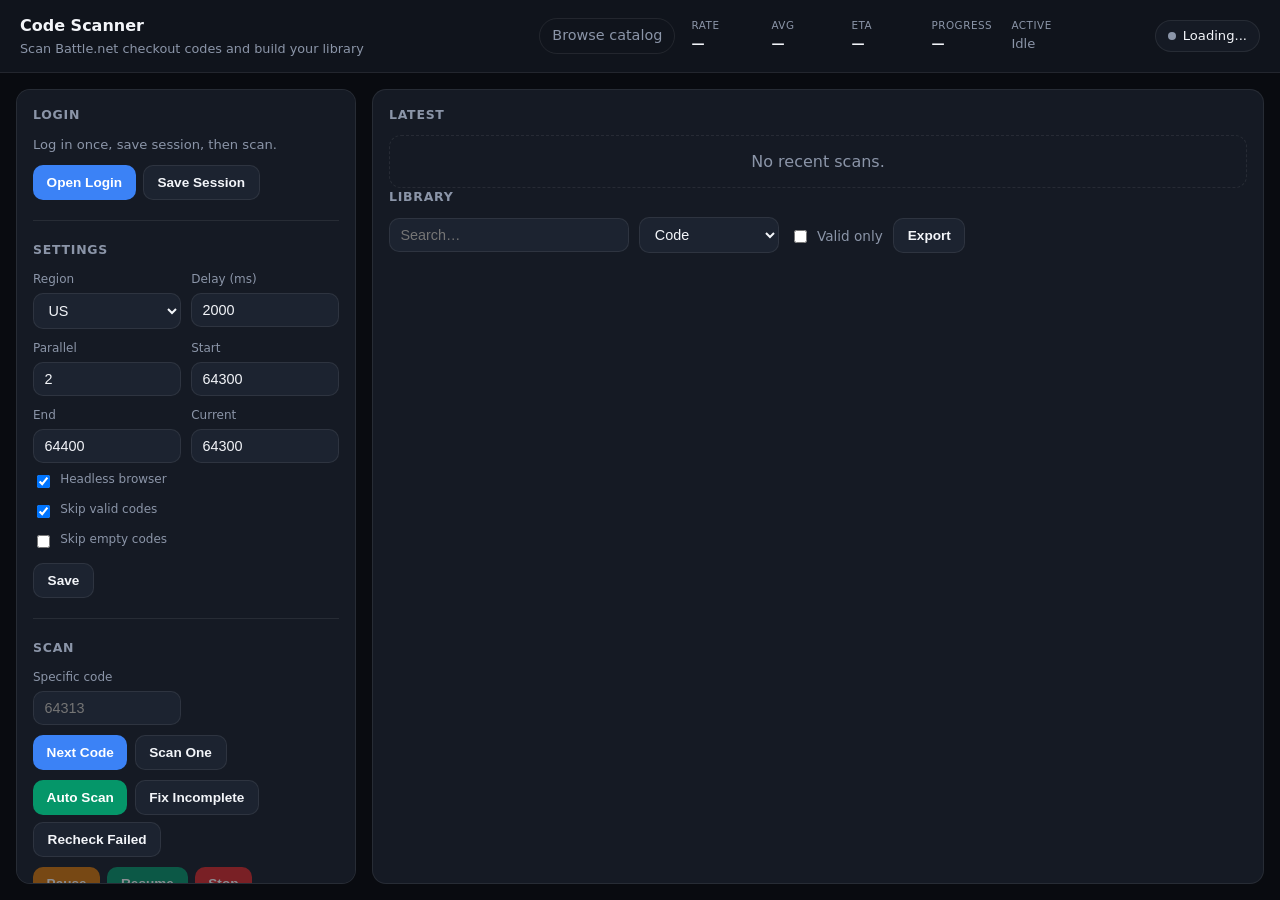
==== static/index.html @ 4c92a4a1 "Initial public release with catalog UI and deploy config. Adds a public browse page, HTTP metadata e" ====
<!DOCTYPE html>
<html lang="en">
<head>
  <meta charset="UTF-8">
  <meta name="viewport" content="width=device-width, initial-scale=1.0">
  <title>Scanner — bore.rip</title>
  <link rel="stylesheet" href="/static/style.css?v=4">
</head>
<body class="scanner-body">
  <header class="scanner-header">
    <div>
      <h1>Code Scanner</h1>
      <div class="subtitle">Scan Battle.net checkout codes and build your library</div>
    </div>
    <div class="header-right">
      <a href="/" class="nav-link">Browse catalog</a>
      <div class="header-stats">
        <div class="header-stat">
          <span class="header-stat-label">Rate</span>
          <span id="sessionRate" class="header-stat-value">—</span>
        </div>
        <div class="header-stat">
          <span class="header-stat-label">Avg</span>
          <span id="sessionAvgScan" class="header-stat-value">—</span>
        </div>
        <div class="header-stat">
          <span class="header-stat-label">ETA</span>
          <span id="sessionEta" class="header-stat-value">—</span>
        </div>
        <div class="header-stat">
          <span class="header-stat-label">Progress</span>
          <span id="sessionProgress" class="header-stat-value">—</span>
        </div>
        <div class="header-stat header-stat-wide">
          <span class="header-stat-label">Active</span>
          <span id="currentScanInfo" class="header-stat-value idle">Idle</span>
        </div>
      </div>
      <div class="status-pill">
        <span id="statusDot" class="status-dot"></span>
        <span id="statusText">Loading...</span>
      </div>
    </div>
  </header>

  <main class="layout">
    <section class="panel panel-left">
      <div class="panel-section">
        <h2>Login</h2>
        <p class="hint">Log in once, save session, then scan.</p>
        <div class="btn-row">
          <button id="openLoginBtn">Open Login</button>
          <button id="saveLoginBtn" class="secondary">Save Session</button>
        </div>
      </div>

      <div class="panel-section">
        <h2>Settings</h2>
        <div class="grid-2">
          <div>
            <label for="region">Region</label>
            <select id="region">
              <option value="us">US</option>
              <option value="eu">EU</option>
              <option value="kr">KR</option>
              <option value="tw">TW</option>
            </select>
          </div>
          <div>
            <label for="delayMs">Delay (ms)</label>
            <input id="delayMs" type="number" min="0" step="100" value="2000">
          </div>
          <div>
            <label for="concurrency">Parallel</label>
            <input id="concurrency" type="number" min="1" step="1" value="2">
          </div>
          <div>
            <label for="startCode">Start</label>
            <input id="startCode" type="number" value="64300">
          </div>
          <div>
            <label for="endCode">End</label>
            <input id="endCode" type="number" value="64400">
          </div>
          <div>
            <label for="currentCode">Current</label>
            <input id="currentCode" type="number" value="64300">
          </div>
        </div>
        <div class="checkbox-row">
          <input id="headless" type="checkbox" checked>
          <label for="headless">Headless browser</label>
        </div>
        <div class="checkbox-row">
          <input id="skipScanned" type="checkbox" checked>
          <label for="skipScanned">Skip valid codes</label>
        </div>
        <div class="checkbox-row">
          <input id="skipNoProduct" type="checkbox">
          <label for="skipNoProduct">Skip empty codes</label>
        </div>
        <div class="btn-row">
          <button id="saveSettingsBtn" class="secondary">Save</button>
        </div>
      </div>

      <div class="panel-section">
        <h2>Scan</h2>
        <div class="grid-2">
          <div>
            <label for="scanOneCode">Specific code</label>
            <input id="scanOneCode" type="number" placeholder="64313">
          </div>
        </div>
        <div class="btn-row">
          <button id="nextBtn">Next Code</button>
          <button id="scanOneBtn" class="secondary">Scan One</button>
        </div>
        <div class="btn-row">
          <button id="autoStartBtn" class="success">Auto Scan</button>
          <button id="enrichIncompleteBtn" class="secondary">Fix Incomplete</button>
          <button id="revalidateBtn" class="secondary">Recheck Failed</button>
        </div>
        <div class="btn-row">
          <button id="autoPauseBtn" class="warning" disabled>Pause</button>
          <button id="autoResumeBtn" class="success" disabled>Resume</button>
          <button id="autoStopBtn" class="danger" disabled>Stop</button>
        </div>
        <div id="currentResult" class="current-result">
          <div class="empty-state compact">No scan yet.</div>
        </div>
      </div>
    </section>

    <section class="panel panel-right">
      <h2>Latest</h2>
      <div id="recentStrip" class="recent-strip">
        <div class="empty-state compact">No recent scans.</div>
      </div>

      <h2>Library</h2>
      <div class="library-toolbar">
        <input id="searchInput" type="search" placeholder="Search…">
        <select id="sortBy">
          <option value="code">Code</option>
          <option value="code_desc">Code ↓</option>
          <option value="game">Game</option>
          <option value="name">Name</option>
          <option value="checked">Recent</option>
        </select>
        <label class="checkbox-row">
          <input id="validOnly" type="checkbox">
          Valid only
        </label>
        <button id="exportBtn" class="secondary">Export</button>
        <span id="libraryStats" class="library-stats"></span>
      </div>
      <div id="libraryScroll" class="library-scroll">
        <div id="libraryVirtual" class="library-virtual">
          <div id="libraryGrid" class="library-grid"></div>
        </div>
      </div>
    </section>
  </main>

  <script src="/static/app.js?v=26"></script>
</body>
</html>
---- static/style.css ----
:root {
  --bg: #090b10;
  --bg-elevated: #11151d;
  --panel: #151a24;
  --panel-2: #1c2330;
  --border: rgba(255, 255, 255, 0.08);
  --text: #f3f5f9;
  --muted: #8b95a8;
  --accent: #3b82f6;
  --accent-hover: #60a5fa;
  --success: #34d399;
  --danger: #f87171;
  --warning: #fbbf24;
  --radius: 14px;
  --shadow: 0 12px 40px rgba(0, 0, 0, 0.35);
}

* {
  box-sizing: border-box;
}

html,
body {
  margin: 0;
  min-height: 100%;
}

body {
  font-family: Inter, "Segoe UI", system-ui, sans-serif;
  background: var(--bg);
  color: var(--text);
  line-height: 1.5;
}

a {
  color: var(--accent-hover);
  text-decoration: none;
}

a:hover {
  text-decoration: underline;
}

.hidden {
  display: none !important;
}

.muted {
  color: var(--muted);
}

/* ── Public browse ── */

.browse-body {
  background:
    radial-gradient(ellipse 80% 50% at 50% -20%, rgba(59, 130, 246, 0.18), transparent),
    var(--bg);
}

.site-header {
  display: flex;
  align-items: center;
  justify-content: space-between;
  padding: 1rem 1.5rem;
  border-bottom: 1px solid var(--border);
  backdrop-filter: blur(12px);
  position: sticky;
  top: 0;
  z-index: 20;
  background: rgba(9, 11, 16, 0.85);
}

.site-brand {
  display: flex;
  align-items: baseline;
  gap: 0.75rem;
}

.brand-link {
  font-size: 1.15rem;
  font-weight: 700;
  color: var(--text);
  text-decoration: none;
  letter-spacing: -0.02em;
}

.brand-tag {
  color: var(--muted);
  font-size: 0.85rem;
}

.site-nav {
  display: flex;
  gap: 0.75rem;
}

.nav-link {
  color: var(--muted);
  font-size: 0.9rem;
  padding: 0.4rem 0.75rem;
  border-radius: 999px;
  border: 1px solid var(--border);
  text-decoration: none;
}

.nav-link:hover {
  color: var(--text);
  border-color: rgba(255, 255, 255, 0.18);
  text-decoration: none;
}

.browse-main {
  max-width: 1280px;
  margin: 0 auto;
  padding: 2rem 1.5rem 4rem;
}

.browse-hero {
  text-align: center;
  margin-bottom: 2rem;
}

.browse-hero h1 {
  margin: 0 0 0.5rem;
  font-size: clamp(1.75rem, 4vw, 2.5rem);
  font-weight: 700;
  letter-spacing: -0.03em;
}

.browse-lead {
  margin: 0 auto 1.5rem;
  max-width: 540px;
  color: var(--muted);
}

.search-bar {
  display: flex;
  gap: 0.75rem;
  max-width: 640px;
  margin: 0 auto 1rem;
}

.search-bar input,
.search-bar select {
  border: 1px solid var(--border);
  background: var(--panel);
  color: var(--text);
  border-radius: 999px;
  padding: 0.85rem 1.1rem;
  font-size: 0.95rem;
}

.search-bar input {
  flex: 1;
}

.search-bar input:focus,
.search-bar select:focus {
  outline: 2px solid rgba(59, 130, 246, 0.35);
  border-color: var(--accent);
}

.search-bar select {
  min-width: 150px;
}

.stats-row {
  color: var(--muted);
  font-size: 0.9rem;
  margin-bottom: 1rem;
}

.game-filters {
  display: flex;
  flex-wrap: wrap;
  gap: 0.5rem;
  justify-content: center;
}

.game-chip {
  border: 1px solid var(--border);
  background: var(--panel);
  color: var(--muted);
  border-radius: 999px;
  padding: 0.35rem 0.85rem;
  font-size: 0.82rem;
  cursor: pointer;
}

.game-chip span {
  opacity: 0.7;
  margin-left: 0.25rem;
}

.game-chip.active,
.game-chip:hover {
  color: var(--text);
  border-color: rgba(59, 130, 246, 0.45);
  background: rgba(59, 130, 246, 0.12);
}

.product-grid {
  display: grid;
  grid-template-columns: repeat(auto-fill, minmax(240px, 1fr));
  gap: 1rem;
}

.product-card {
  background: var(--panel);
  border: 1px solid var(--border);
  border-radius: var(--radius);
  overflow: hidden;
  cursor: pointer;
  transition: transform 0.15s ease, border-color 0.15s ease, box-shadow 0.15s ease;
}

.product-card:hover,
.product-card:focus-visible {
  transform: translateY(-2px);
  border-color: rgba(255, 255, 255, 0.14);
  box-shadow: var(--shadow);
  outline: none;
}

.product-thumb {
  aspect-ratio: 16 / 10;
  background: #06080c;
  overflow: hidden;
}

.product-thumb img {
  width: 100%;
  height: 100%;
  object-fit: cover;
  display: block;
}

.thumb-fallback {
  width: 100%;
  height: 100%;
  display: grid;
  place-items: center;
  background: linear-gradient(135deg, #141a24, #0a0d12);
  color: var(--muted);
  font-size: 0.85rem;
  text-align: center;
  padding: 1rem;
}

.thumb-fallback.large {
  min-height: 220px;
  font-size: 1rem;
}

.product-body {
  padding: 0.9rem 1rem 1rem;
}

.product-meta {
  display: flex;
  align-items: center;
  justify-content: space-between;
  gap: 0.5rem;
  margin-bottom: 0.35rem;
}

.product-code {
  color: var(--muted);
  font-size: 0.78rem;
  font-variant-numeric: tabular-nums;
}

.product-game {
  font-size: 0.72rem;
  font-weight: 600;
  color: var(--game-accent, var(--accent));
  background: color-mix(in srgb, var(--game-accent, var(--accent)) 16%, transparent);
  padding: 0.12rem 0.45rem;
  border-radius: 999px;
  white-space: nowrap;
  overflow: hidden;
  text-overflow: ellipsis;
  max-width: 55%;
}

.product-name {
  margin: 0;
  font-size: 0.95rem;
  font-weight: 600;
  line-height: 1.35;
  display: -webkit-box;
  -webkit-line-clamp: 2;
  -webkit-box-orient: vertical;
  overflow: hidden;
}

.product-price {
  margin-top: 0.45rem;
  color: var(--success);
  font-weight: 600;
  font-size: 0.88rem;
}

.load-more-sentinel {
  height: 1px;
}

.loading-state,
.browse-empty {
  text-align: center;
  color: var(--muted);
  padding: 2rem;
}

.product-modal {
  border: none;
  padding: 0;
  background: transparent;
  max-width: min(920px, calc(100vw - 2rem));
  width: 100%;
}

.product-modal::backdrop {
  background: rgba(0, 0, 0, 0.72);
  backdrop-filter: blur(4px);
}

.modal-inner {
  background: var(--panel);
  border: 1px solid var(--border);
  border-radius: calc(var(--radius) + 4px);
  padding: 1.25rem;
  position: relative;
  box-shadow: var(--shadow);
}

.modal-close {
  position: absolute;
  top: 0.75rem;
  right: 0.75rem;
  width: 2rem;
  height: 2rem;
  border: none;
  border-radius: 999px;
  background: var(--panel-2);
  color: var(--text);
  font-size: 1.25rem;
  cursor: pointer;
  z-index: 2;
}

.modal-grid {
  display: grid;
  grid-template-columns: 1fr 1fr;
  gap: 1.25rem;
}

.modal-media img {
  width: 100%;
  border-radius: 10px;
  display: block;
}

.modal-code {
  color: var(--muted);
  font-size: 0.85rem;
  margin: 0 0 0.35rem;
}

.modal-details h2 {
  margin: 0 0 0.5rem;
  font-size: 1.35rem;
}

.modal-game {
  color: var(--accent-hover);
  font-weight: 600;
  margin: 0 0 0.35rem;
}

.modal-price {
  color: var(--success);
  font-size: 1.1rem;
  font-weight: 700;
  margin: 0 0 1rem;
}

.btn-primary {
  display: inline-flex;
  align-items: center;
  justify-content: center;
  padding: 0.7rem 1.1rem;
  border-radius: 10px;
  background: var(--accent);
  color: white;
  font-weight: 600;
  text-decoration: none;
}

.btn-primary:hover {
  background: var(--accent-hover);
  text-decoration: none;
}

.site-footer {
  border-top: 1px solid var(--border);
  padding: 1.5rem;
  text-align: center;
  color: var(--muted);
  font-size: 0.85rem;
}

.site-footer p {
  margin: 0.25rem 0;
}

/* ── Scanner (admin) ── */

.scanner-body {
  display: flex;
  flex-direction: column;
  height: 100vh;
  overflow: hidden;
}

.scanner-header {
  flex: 0 0 auto;
  display: flex;
  align-items: center;
  justify-content: space-between;
  padding: 0.85rem 1.25rem;
  border-bottom: 1px solid var(--border);
  background: rgba(17, 21, 29, 0.95);
}

.scanner-header h1 {
  margin: 0;
  font-size: 1rem;
  font-weight: 600;
}

.scanner-header .subtitle {
  color: var(--muted);
  font-size: 0.8rem;
  margin-top: 0.1rem;
}

.header-right {
  display: flex;
  align-items: center;
  gap: 1rem;
  flex-wrap: wrap;
  justify-content: flex-end;
}

.header-stats {
  display: flex;
  flex-wrap: wrap;
  gap: 0.65rem 1rem;
}

.header-stat {
  display: flex;
  flex-direction: column;
  gap: 0.05rem;
  min-width: 4rem;
}

.header-stat-wide {
  min-width: 8rem;
  max-width: 16rem;
}

.header-stat-label {
  color: var(--muted);
  font-size: 0.65rem;
  text-transform: uppercase;
  letter-spacing: 0.05em;
}

.header-stat-value {
  font-size: 0.82rem;
  font-weight: 600;
  font-variant-numeric: tabular-nums;
  white-space: nowrap;
  overflow: hidden;
  text-overflow: ellipsis;
}

.header-stat-value.active { color: var(--success); }
.header-stat-value.stuck { color: var(--warning); }
.header-stat-value.idle { color: var(--muted); font-weight: 500; }

.status-pill {
  display: inline-flex;
  align-items: center;
  gap: 0.4rem;
  padding: 0.35rem 0.75rem;
  border-radius: 999px;
  background: var(--panel);
  border: 1px solid var(--border);
  font-size: 0.82rem;
}

.status-dot {
  width: 8px;
  height: 8px;
  border-radius: 50%;
  background: var(--muted);
}

.status-dot.running { background: var(--success); }
.status-dot.paused { background: var(--warning); }
.status-dot.needs_login { background: var(--danger); }

.layout {
  flex: 1;
  display: grid;
  grid-template-columns: 340px 1fr;
  gap: 1rem;
  padding: 1rem;
  min-height: 0;
  overflow: hidden;
}

.panel {
  background: var(--panel);
  border: 1px solid var(--border);
  border-radius: var(--radius);
  padding: 1rem;
  min-height: 0;
}

.panel-left {
  overflow-y: auto;
}

.panel-right {
  display: flex;
  flex-direction: column;
  overflow: hidden;
}

.panel h2 {
  margin: 0 0 0.65rem;
  font-size: 0.78rem;
  text-transform: uppercase;
  letter-spacing: 0.06em;
  color: var(--muted);
}

.panel-section {
  margin-bottom: 1.25rem;
  padding-bottom: 1.25rem;
  border-bottom: 1px solid var(--border);
}

.panel-section:last-child {
  border-bottom: none;
  margin-bottom: 0;
  padding-bottom: 0;
}

.hint {
  color: var(--muted);
  font-size: 0.82rem;
  margin: 0 0 0.65rem;
}

.grid-2 {
  display: grid;
  grid-template-columns: 1fr 1fr;
  gap: 0.65rem;
}

label {
  display: block;
  font-size: 0.75rem;
  color: var(--muted);
  margin-bottom: 0.3rem;
}

input,
select {
  width: 100%;
  padding: 0.5rem 0.65rem;
  border-radius: 10px;
  border: 1px solid var(--border);
  background: var(--panel-2);
  color: var(--text);
  font-size: 0.9rem;
}

input:focus,
select:focus {
  outline: 2px solid rgba(59, 130, 246, 0.35);
  border-color: var(--accent);
}

.btn-row {
  display: flex;
  flex-wrap: wrap;
  gap: 0.45rem;
  margin-top: 0.65rem;
}

button {
  border: none;
  border-radius: 10px;
  padding: 0.55rem 0.85rem;
  font-weight: 600;
  font-size: 0.85rem;
  cursor: pointer;
  color: white;
  background: var(--accent);
}

button:hover { background: var(--accent-hover); }
button.secondary { background: var(--panel-2); border: 1px solid var(--border); color: var(--text); }
button.success { background: #059669; }
button.warning { background: #d97706; }
button.danger { background: #dc2626; }
button:disabled { opacity: 0.5; cursor: not-allowed; }

.current-result {
  margin-top: 0.75rem;
  padding: 0.85rem;
  border-radius: 12px;
  background: var(--panel-2);
  border: 1px solid var(--border);
  min-height: 140px;
}

.current-result.valid { border-color: rgba(52, 211, 153, 0.35); }
.current-result.no-product { border-color: rgba(140, 150, 170, 0.25); }
.current-result.failed { border-color: rgba(251, 191, 36, 0.4); }

.current-result .name {
  font-size: 1rem;
  font-weight: 600;
  margin: 0.35rem 0;
}

.current-result .game {
  display: inline-block;
  margin-top: 0.25rem;
  padding: 0.12rem 0.45rem;
  border-radius: 999px;
  background: rgba(59, 130, 246, 0.15);
  color: #93c5fd;
  font-size: 0.72rem;
  font-weight: 600;
}

.current-result img {
  width: 100%;
  max-width: 200px;
  border-radius: 10px;
  margin-top: 0.65rem;
}

.recent-strip {
  display: grid;
  grid-template-columns: repeat(5, minmax(0, 1fr));
  gap: 0.55rem;
  flex: 0 0 auto;
}

.recent-card {
  background: var(--panel-2);
  border: 1px solid var(--border);
  border-radius: 12px;
  padding: 0.55rem;
  min-width: 0;
}

.recent-card.valid { border-color: rgba(52, 211, 153, 0.3); }
.recent-card.failed { border-color: rgba(251, 191, 36, 0.35); }

.recent-card .code { font-size: 0.72rem; color: var(--muted); }
.recent-card .name { font-size: 0.75rem; font-weight: 600; margin: 0.15rem 0; line-height: 1.25; }
.recent-card .price { color: var(--success); font-size: 0.72rem; }

.library-toolbar {
  display: flex;
  flex-wrap: wrap;
  gap: 0.65rem;
  margin-bottom: 0.65rem;
  align-items: center;
}

.library-toolbar input { max-width: 240px; }
.library-toolbar select { width: auto; min-width: 140px; }
.library-stats { color: var(--muted); font-size: 0.82rem; }

.library-scroll {
  flex: 1;
  min-height: 0;
  overflow-y: auto;
}

.library-virtual {
  position: relative;
  width: 100%;
}

.library-grid {
  position: absolute;
  left: 0;
  right: 0;
  top: 0;
  display: grid;
  grid-template-columns: repeat(auto-fill, minmax(210px, 1fr));
  gap: 0.75rem;
}

.library-grid .card { height: 300px; }

.card {
  background: var(--panel-2);
  border: 1px solid var(--border);
  border-radius: 12px;
  overflow: hidden;
  display: flex;
  flex-direction: column;
}

.card.invalid,
.card.no-product { opacity: 0.6; }
.card.failed,
.card.partial { border-color: rgba(251, 191, 36, 0.35); }

.card img,
.card-thumb-placeholder {
  width: 100%;
  height: 130px;
  object-fit: cover;
  background: #06080c;
}

.card-body { padding: 0.65rem; }
.card .code { color: var(--muted); font-size: 0.75rem; }
.card .game {
  display: inline-block;
  margin-top: 0.15rem;
  padding: 0.1rem 0.4rem;
  border-radius: 999px;
  background: rgba(59, 130, 246, 0.15);
  color: #93c5fd;
  font-size: 0.65rem;
  font-weight: 600;
}
.card .name { font-size: 0.88rem; font-weight: 600; margin: 0.2rem 0; line-height: 1.3; }
.card .price { color: var(--success); font-size: 0.82rem; min-height: 1rem; }

.card-actions {
  display: flex;
  gap: 0.35rem;
  margin-top: 0.45rem;
}

.card-actions button,
.card-actions .card-open-link {
  padding: 0.3rem 0.5rem;
  font-size: 0.72rem;
}

.card-actions .card-open-link {
  display: inline-flex;
  align-items: center;
  border-radius: 8px;
  font-weight: 600;
  text-decoration: none;
  color: var(--text);
  background: var(--panel);
  border: 1px solid var(--border);
}

.empty-state {
  color: var(--muted);
  padding: 1.5rem;
  text-align: center;
  border: 1px dashed var(--border);
  border-radius: 12px;
}

.empty-state.compact {
  padding: 0.85rem;
  grid-column: 1 / -1;
}

.checkbox-row {
  display: flex;
  align-items: center;
  gap: 0.45rem;
  margin-top: 0.45rem;
  font-size: 0.85rem;
}

.checkbox-row input { width: auto; }

@media (max-width: 980px) {
  .scanner-body { overflow: auto; height: auto; min-height: 100vh; }
  .layout { grid-template-columns: 1fr; overflow: visible; }
  .panel-right { overflow: visible; }
  .library-scroll { overflow: visible; }
  .recent-strip { grid-template-columns: repeat(2, minmax(0, 1fr)); }
  .modal-grid { grid-template-columns: 1fr; }
}

@media (max-width: 640px) {
  .search-bar { flex-direction: column; }
  .recent-strip { grid-template-columns: 1fr; }
}
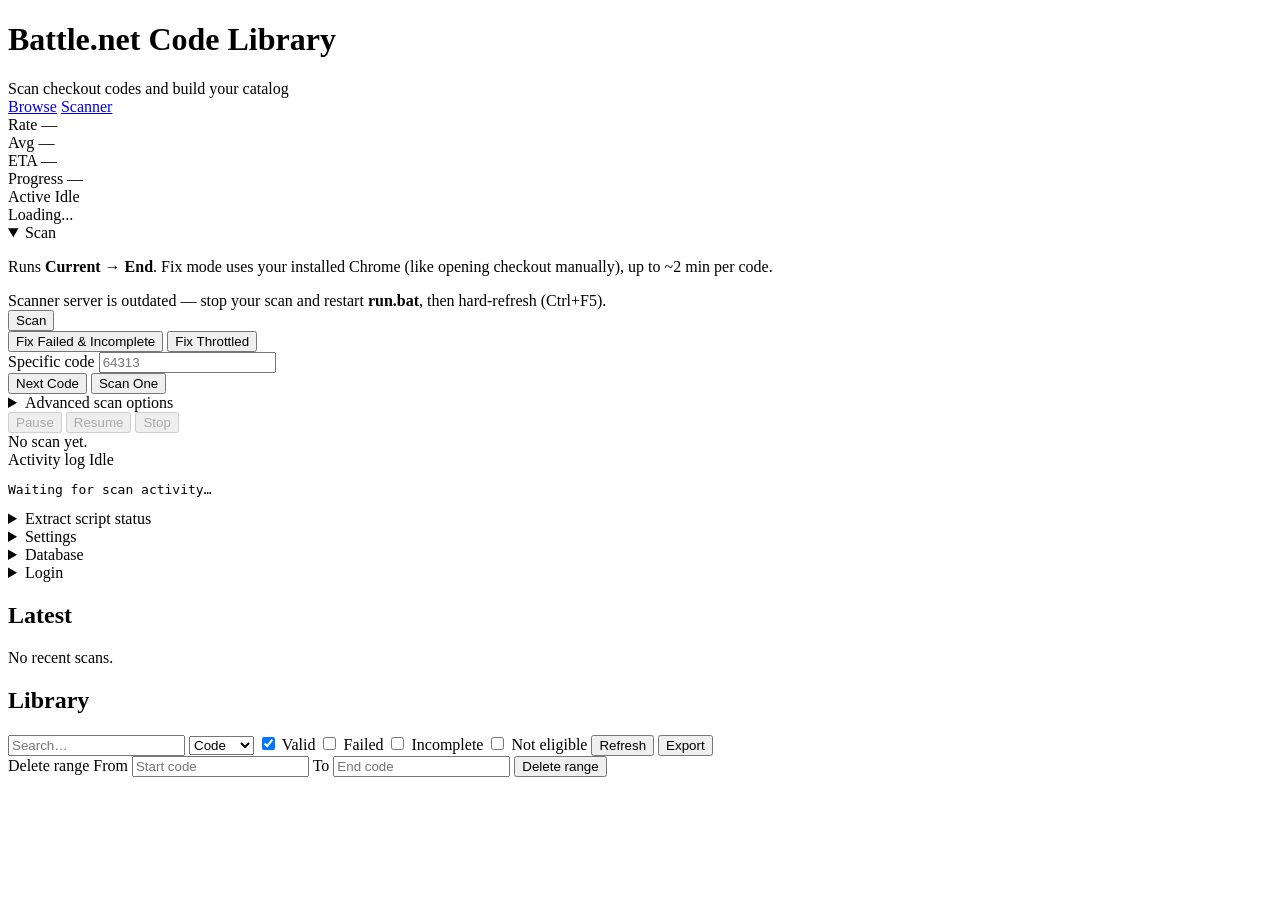
==== commit 904c1c9f: "Improve scanner reliability, fix queues, and catalog publishing." ====
--- a/static/index.html
+++ b/static/index.html
@@ -3,17 +3,19 @@
 <head>
   <meta charset="UTF-8">
   <meta name="viewport" content="width=device-width, initial-scale=1.0">
-  <title>Scanner — bore.rip</title>
-  <link rel="stylesheet" href="/static/style.css?v=4">
+  <title>Scanner — Battle.net Code Library</title>
+  <link rel="stylesheet" href="static/style.css?v=24">
+  <script src="static/init.js?v=24"></script>
 </head>
 <body class="scanner-body">
   <header class="scanner-header">
     <div>
-      <h1>Code Scanner</h1>
-      <div class="subtitle">Scan Battle.net checkout codes and build your library</div>
+      <h1>Battle.net Code Library</h1>
+      <div class="subtitle">Scan checkout codes and build your catalog</div>
     </div>
     <div class="header-right">
-      <a href="/" class="nav-link">Browse catalog</a>
+      <a href="." class="nav-link scanner-nav-browse">Browse</a>
+      <a href="./scanner" class="nav-link nav-link-active scanner-nav-scanner">Scanner</a>
       <div class="header-stats">
         <div class="header-stat">
           <span class="header-stat-label">Rate</span>
@@ -45,91 +47,167 @@
 
   <main class="layout">
     <section class="panel panel-left">
-      <div class="panel-section">
-        <h2>Login</h2>
-        <p class="hint">Log in once, save session, then scan.</p>
-        <div class="btn-row">
-          <button id="openLoginBtn">Open Login</button>
-          <button id="saveLoginBtn" class="secondary">Save Session</button>
-        </div>
-      </div>
-
-      <div class="panel-section">
-        <h2>Settings</h2>
-        <div class="grid-2">
-          <div>
-            <label for="region">Region</label>
-            <select id="region">
-              <option value="us">US</option>
-              <option value="eu">EU</option>
-              <option value="kr">KR</option>
-              <option value="tw">TW</option>
-            </select>
-          </div>
-          <div>
-            <label for="delayMs">Delay (ms)</label>
-            <input id="delayMs" type="number" min="0" step="100" value="2000">
-          </div>
-          <div>
-            <label for="concurrency">Parallel</label>
-            <input id="concurrency" type="number" min="1" step="1" value="2">
-          </div>
-          <div>
-            <label for="startCode">Start</label>
-            <input id="startCode" type="number" value="64300">
-          </div>
-          <div>
-            <label for="endCode">End</label>
-            <input id="endCode" type="number" value="64400">
-          </div>
-          <div>
-            <label for="currentCode">Current</label>
-            <input id="currentCode" type="number" value="64300">
-          </div>
-        </div>
-        <div class="checkbox-row">
-          <input id="headless" type="checkbox" checked>
-          <label for="headless">Headless browser</label>
-        </div>
-        <div class="checkbox-row">
-          <input id="skipScanned" type="checkbox" checked>
-          <label for="skipScanned">Skip valid codes</label>
-        </div>
-        <div class="checkbox-row">
-          <input id="skipNoProduct" type="checkbox">
-          <label for="skipNoProduct">Skip empty codes</label>
-        </div>
-        <div class="btn-row">
-          <button id="saveSettingsBtn" class="secondary">Save</button>
-        </div>
-      </div>
-
-      <div class="panel-section">
-        <h2>Scan</h2>
-        <div class="grid-2">
-          <div>
-            <label for="scanOneCode">Specific code</label>
-            <input id="scanOneCode" type="number" placeholder="64313">
-          </div>
-        </div>
-        <div class="btn-row">
-          <button id="nextBtn">Next Code</button>
-          <button id="scanOneBtn" class="secondary">Scan One</button>
-        </div>
-        <div class="btn-row">
-          <button id="autoStartBtn" class="success">Auto Scan</button>
-          <button id="enrichIncompleteBtn" class="secondary">Fix Incomplete</button>
-          <button id="revalidateBtn" class="secondary">Recheck Failed</button>
-        </div>
-        <div class="btn-row">
-          <button id="autoPauseBtn" class="warning" disabled>Pause</button>
-          <button id="autoResumeBtn" class="success" disabled>Resume</button>
-          <button id="autoStopBtn" class="danger" disabled>Stop</button>
-        </div>
-        <div id="currentResult" class="current-result">
-          <div class="empty-state compact">No scan yet.</div>
-        </div>
-      </div>
+      <details class="sidebar-drawer" open>
+        <summary>Scan</summary>
+        <div class="drawer-body">
+          <p class="hint scan-hint">Runs <strong>Current</strong> → <strong>End</strong>. Fix mode uses your installed Chrome (like opening checkout manually), up to ~2 min per code.</p>
+          <div id="staleServerBanner" class="stale-server-banner hidden">
+            Scanner server is outdated — stop your scan and restart <strong>run.bat</strong>, then hard-refresh (Ctrl+F5).
+          </div>
+          <button id="smartScanBtn" class="success scan-primary">Scan</button>
+          <div class="btn-row">
+            <button id="fixProblemsBtn" class="secondary scan-secondary">Fix Failed &amp; Incomplete</button>
+            <button id="fixThrottledBtn" class="secondary scan-secondary">Fix Throttled</button>
+          </div>
+          <div class="grid-2 scan-advanced-grid">
+            <div>
+              <label for="scanOneCode">Specific code</label>
+              <input id="scanOneCode" type="number" placeholder="64313">
+            </div>
+          </div>
+          <div class="btn-row">
+            <button id="nextBtn">Next Code</button>
+            <button id="scanOneBtn" class="secondary">Scan One</button>
+          </div>
+          <details class="scan-advanced">
+            <summary>Advanced scan options</summary>
+            <p class="hint">Skip options live in Settings above.</p>
+            <div class="btn-row">
+              <button id="autoStartBtn" class="secondary">Auto Scan</button>
+              <button id="enrichIncompleteBtn" class="secondary">Fix Incomplete</button>
+              <button id="revalidateBtn" class="secondary">Recheck Failed</button>
+            </div>
+          </details>
+          <div class="btn-row scan-controls">
+            <button id="autoPauseBtn" class="warning" disabled>Pause</button>
+            <button id="autoResumeBtn" class="success" disabled>Resume</button>
+            <button id="autoStopBtn" class="danger" disabled>Stop</button>
+          </div>
+          <div id="currentResult" class="current-result">
+            <div class="empty-state compact">No scan yet.</div>
+          </div>
+          <div class="activity-log-panel">
+            <div class="activity-log-head">
+              <span>Activity log</span>
+              <span id="activityLogStatus" class="activity-log-status">Idle</span>
+            </div>
+            <pre id="activityLog" class="activity-log">Waiting for scan activity…</pre>
+          </div>
+          <details class="scan-debug" id="debugPanel">
+            <summary>Extract script status <span id="debugBadge" class="debug-badge hidden"></span></summary>
+            <pre id="debugLog" class="debug-log">(no entries yet)</pre>
+          </details>
+        </div>
+      </details>
+
+      <details class="sidebar-drawer">
+        <summary>Settings</summary>
+        <div class="drawer-body">
+          <div class="grid-2">
+            <div>
+              <label for="region">Region</label>
+              <select id="region">
+                <option value="us">US</option>
+                <option value="eu">EU</option>
+                <option value="kr">KR</option>
+                <option value="tw">TW</option>
+              </select>
+            </div>
+            <div>
+              <label for="delayMs">Delay (ms)</label>
+              <input id="delayMs" type="number" min="0" step="100" value="2000">
+            </div>
+            <div>
+              <label for="concurrency">Parallel</label>
+              <input id="concurrency" type="number" min="1" step="1" value="2">
+            </div>
+            <div>
+              <label for="startCode">Start</label>
+              <input id="startCode" type="number" value="0">
+            </div>
+            <div>
+              <label for="endCode">End</label>
+              <input id="endCode" type="number" value="1000000">
+            </div>
+            <div>
+              <label for="currentCode">Current</label>
+              <input id="currentCode" type="number" value="0">
+            </div>
+          </div>
+          <div class="checkbox-row">
+            <input id="headless" type="checkbox" checked>
+            <label for="headless">Headless browser</label>
+          </div>
+          <div class="checkbox-row">
+            <input id="skipScanned" type="checkbox" checked>
+            <label for="skipScanned">Skip valid codes</label>
+          </div>
+          <div class="checkbox-row">
+            <input id="skipNoProduct" type="checkbox">
+            <label for="skipNoProduct">Skip empty codes</label>
+          </div>
+          <div class="btn-row">
+            <button id="saveSettingsBtn" class="secondary">Save settings</button>
+          </div>
+        </div>
+      </details>
+
+      <details class="sidebar-drawer">
+        <summary>Database</summary>
+        <div class="drawer-body">
+          <div class="db-card">
+            <div class="db-stats" id="databaseStatsGrid">
+              <div class="db-stat">
+                <span class="db-stat-label">Active</span>
+                <span id="dbActiveName" class="db-stat-value">—</span>
+              </div>
+              <div class="db-stat">
+                <span class="db-stat-label">Valid</span>
+                <span id="dbValidCount" class="db-stat-value">—</span>
+              </div>
+              <div class="db-stat">
+                <span class="db-stat-label">Scanned</span>
+                <span id="dbRowCount" class="db-stat-value">—</span>
+              </div>
+              <div class="db-stat">
+                <span class="db-stat-label">Problems</span>
+                <span id="dbProblemCount" class="db-stat-value">—</span>
+              </div>
+            </div>
+            <p class="hint db-problems-hint">
+              Failed &amp; incomplete (fixable) export to
+              <code id="problemsJsonPath">data/databases/library-problems.json</code>
+              · Not eligible codes are tagged separately and skipped by Fix
+            </p>
+            <div class="btn-row db-actions-top">
+              <button id="refreshProblemsBtn" class="secondary" type="button">Refresh problems JSON</button>
+            </div>
+            <label for="databaseSelect">Switch library</label>
+            <select id="databaseSelect"></select>
+            <label for="databaseBackupSelect">Restore from backup</label>
+            <select id="databaseBackupSelect"></select>
+            <label for="databaseNewName">New database name</label>
+            <input id="databaseNewName" type="text" placeholder="experiments">
+            <div class="btn-row">
+              <button id="databaseSwitchBtn" class="secondary" type="button">Switch</button>
+              <button id="databaseCreateBtn" class="secondary" type="button">Create &amp; switch</button>
+              <button id="databaseRestoreBtn" type="button">Restore backup</button>
+            </div>
+          </div>
+          <p class="hint" id="databaseSummary"></p>
+        </div>
+      </details>
+
+      <details class="sidebar-drawer">
+        <summary>Login</summary>
+        <div class="drawer-body">
+          <p class="hint">Opens your installed Chrome (or Edge). Log in with email/password — Google sign-in is often blocked in automated browsers.</p>
+          <div class="btn-row">
+            <button id="openLoginBtn">Open Login</button>
+            <button id="saveLoginBtn" class="secondary">Save Session</button>
+          </div>
+        </div>
+      </details>
     </section>
 
     <section class="panel panel-right">
@@ -149,11 +227,36 @@
           <option value="checked">Recent</option>
         </select>
         <label class="checkbox-row">
-          <input id="validOnly" type="checkbox">
-          Valid only
-        </label>
+          <input id="validOnly" type="checkbox" checked>
+          Valid
+        </label>
+        <label class="checkbox-row">
+          <input id="failedOnly" type="checkbox">
+          Failed
+        </label>
+        <label class="checkbox-row">
+          <input id="incompleteOnly" type="checkbox">
+          Incomplete
+        </label>
+        <label class="checkbox-row">
+          <input id="notEligibleOnly" type="checkbox">
+          Not eligible
+        </label>
+        <button id="refreshLibraryBtn" class="secondary library-refresh-btn" type="button" title="Reload library">Refresh</button>
         <button id="exportBtn" class="secondary">Export</button>
         <span id="libraryStats" class="library-stats"></span>
+      </div>
+      <div class="library-toolbar library-toolbar-delete">
+        <span class="library-toolbar-label">Delete range</span>
+        <label class="library-inline-field">
+          <span class="library-inline-label">From</span>
+          <input id="deleteFromCode" type="number" min="0" placeholder="Start code">
+        </label>
+        <label class="library-inline-field">
+          <span class="library-inline-label">To</span>
+          <input id="deleteToCode" type="number" min="0" placeholder="End code">
+        </label>
+        <button id="deleteRangeBtn" class="danger" type="button">Delete range</button>
       </div>
       <div id="libraryScroll" class="library-scroll">
         <div id="libraryVirtual" class="library-virtual">
@@ -163,6 +266,16 @@
     </section>
   </main>
 
-  <script src="/static/app.js?v=26"></script>
+  <dialog id="debugDialog" class="debug-dialog">
+    <div class="debug-dialog-inner">
+      <div class="debug-dialog-head">
+        <h3 id="debugDialogTitle">Why?</h3>
+        <button type="button" id="debugDialogClose" class="secondary">Close</button>
+      </div>
+      <div id="debugDialogBody" class="debug-dialog-body"></div>
+    </div>
+  </dialog>
+
+  <script src="static/app.js?v=62"></script>
 </body>
 </html>
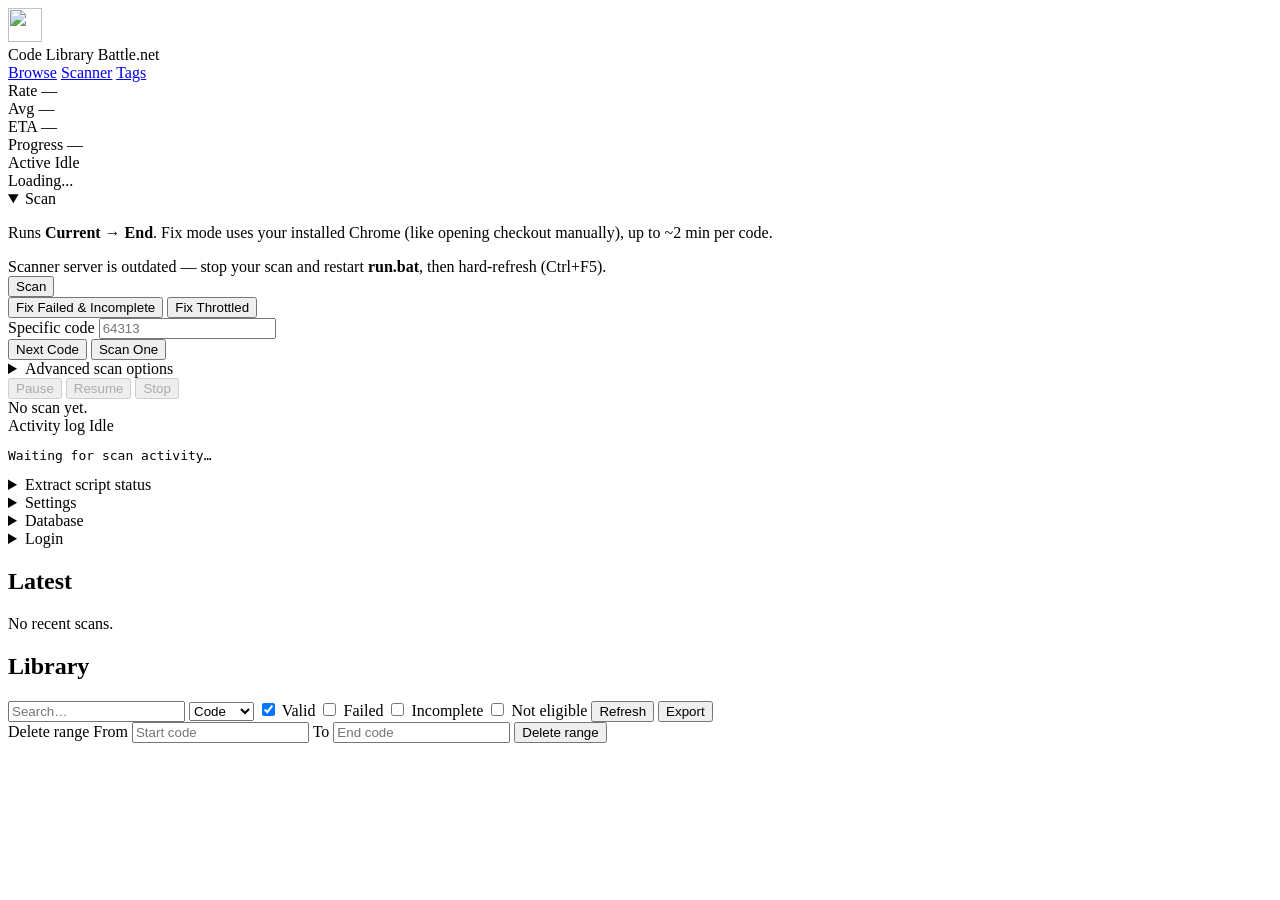
==== commit 11e6cb94: "Auto-tag products on scan, add Tags page, and improve catalog taxonomy. Co-authored-by: Cursor <curs" ====
--- a/static/index.html
+++ b/static/index.html
@@ -3,19 +3,26 @@
 <head>
   <meta charset="UTF-8">
   <meta name="viewport" content="width=device-width, initial-scale=1.0">
-  <title>Scanner — Battle.net Code Library</title>
+  <link rel="icon" href="static/logo.png" type="image/png">
+  <title>Scanner — Code Library</title>
   <link rel="stylesheet" href="static/style.css?v=24">
   <script src="static/init.js?v=24"></script>
 </head>
 <body class="scanner-body">
   <header class="scanner-header">
-    <div>
-      <h1>Battle.net Code Library</h1>
-      <div class="subtitle">Scan checkout codes and build your catalog</div>
+    <div class="header-brand">
+      <img src="static/logo.png" alt="" class="site-logo" width="34" height="34">
+      <div class="header-brand-text">
+        <span class="header-brand-name">Code Library</span>
+        <span class="header-brand-sub">Battle.net</span>
+      </div>
     </div>
     <div class="header-right">
-      <a href="." class="nav-link scanner-nav-browse">Browse</a>
-      <a href="./scanner" class="nav-link nav-link-active scanner-nav-scanner">Scanner</a>
+      <nav class="header-nav">
+        <a href="." class="nav-link scanner-nav-browse">Browse</a>
+        <a href="./scanner" class="nav-link nav-link-active scanner-nav-scanner">Scanner</a>
+        <a href="./tags" class="nav-link scanner-nav-tags">Tags</a>
+      </nav>
       <div class="header-stats">
         <div class="header-stat">
           <span class="header-stat-label">Rate</span>
@@ -38,6 +45,7 @@
           <span id="currentScanInfo" class="header-stat-value idle">Idle</span>
         </div>
       </div>
+      <div class="header-controls" data-btn-style-toggle></div>
       <div class="status-pill">
         <span id="statusDot" class="status-dot"></span>
         <span id="statusText">Loading...</span>
